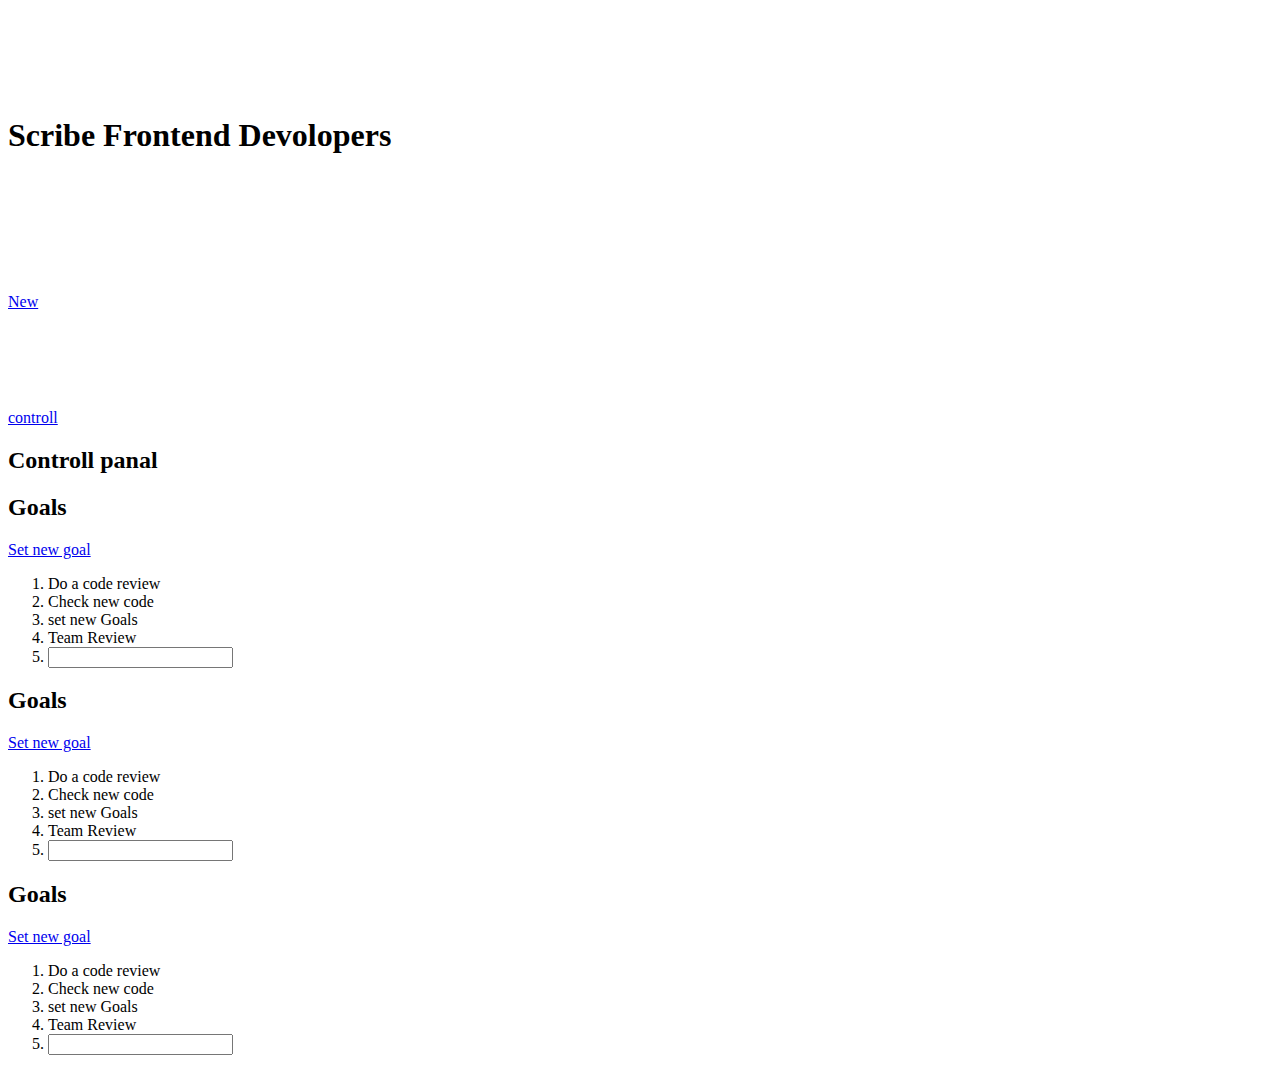
==== html/controlpanal.html @ 5d4705a0 "add controll panal anad domainneme suggstion" ====
<!DOCTYPE html>
<html lang="en">
<head>
    <meta charset="utf-8">
    <meta http-equiv="X-UA-Compatible" content="IE=edge">
    <meta name="viewport" content="width=device-width, initial-scale=1">
    <!-- The above 3 meta tags *must* come first in the head; any other head content must come *after* these tags -->
    <meta name="description" content="">
    <meta name="author" content="">
    <link rel="icon" href="../../favicon.ico">

    <title>Starter Template for Bootstrap</title>

    <!-- Bootstrap core CSS -->
    <link href="css/bootstrap.css" rel="stylesheet">

    <!-- Custom styles for this template -->
    <link href="starter-template.css" rel="stylesheet">


    <!-- Bootstrap core JavaScript
    ================================================== -->
    <!-- Placed at the end of the document so the pages load faster -->
    <script src="js/jquery.min.js"></script>
    <script src="js/bootstrap.min.js"></script>
    <script src="js/moment.min.js"></script>
    <script src="js/main.js"></script>
    <script src="js/autosize.min.js"></script>

    <!-- HTML5 shim and Respond.js for IE8 support of HTML5 elements and media queries -->
    <!--[if lt IE 9]>
    <script src="https://oss.maxcdn.com/html5shiv/3.7.2/html5shiv.min.js"></script>
    <script src="https://oss.maxcdn.com/respond/1.4.2/respond.min.js"></script>
    <![endif]-->
</head>

<body>

<section class="main-block">
    <div class="row">
        <div class="col-xs-2">
            <a class="logo icon-btn active">
                <svg version="1.1" xmlns="http://www.w3.org/2000/svg" xmlns:xlink="http://www.w3.org/1999/xlink" x="0px" y="0px" width="32px" height="84px" viewBox="0 0 32 84" enable-background="new 0 0 32 84" xml:space="preserve">
                    <g>
                        <path fill="none" stroke-linecap="round" stroke-linejoin="round" stroke-miterlimit="10" d="M20.771,41.713c0,0,10.402,7.326,10.402,13.555c0,7.539-13.969,28.232-13.969,28.232h-2.41c0,0-13.969-20.693-13.969-28.232c0-6.229,10.361-13.711,10.361-13.711"/>
                        <path fill="none" stroke-linecap="round" stroke-linejoin="round" stroke-miterlimit="10" d="M28.623,19.995c0,2.9-1.141,5.188-2.888,6.573L22.602,36.5H9.678l-3.166-9.907C4.604,25.097,3.377,23.5,3.377,19.5h4.21c0.081,5,4.847,6.009,9.138,6.009c4.499,0,7.685-1.691,7.685-4.658c0-2.471-2.03-3.526-5.289-4.06l-6.444-1.042c-3.382-0.533-8.425-1.832-8.425-7.119c0-4.945,4.093-7.953,11.365-7.953C21.306,0.677,27.303,2.5,27.7,9.5h-4.212c-0.354-2-1.63-5.326-8.428-5.326c-3.103,0-6.592,1.103-6.592,4.298c0,1.674,1.149,2.929,4.641,3.501l6.964,1.101C22.304,13.454,28.623,14.444,28.623,19.995z"/>
                        <path fill="none" stroke-linecap="round" stroke-linejoin="round" stroke-miterlimit="10" d="M20.5,36.5v5.057c-1-0.43-3.125-0.659-4.718-0.659c-1.434,0-3.282,0.188-4.282,0.538V36.5H20.5z"/>
                        <path fill="none" stroke-linecap="round" stroke-linejoin="round" stroke-miterlimit="10" d="M20.106,57.213c0,0.777-2.525,2.423-3.199,6.787C15.695,71.841,16,83,16,83s0.305-11.159-0.907-19c-0.674-4.364-3.2-6.009-3.2-6.787c0-2.174,1.848-3.93,4.106-3.93S20.106,55.039,20.106,57.213z"/>
                    </g>
                </svg>
            </a>

        </div>
        <div class="col-xs-10">
            <div class="title-n-search">
                <h1 class="main-title">Scribe Frontend Devolopers</h1>
                <div class="main-top-icons text-right">
                    <div><a href="#" id="scribe-search" class="scribe-search icon-btn pull-right">
                        <svg version="1.1" xmlns="http://www.w3.org/2000/svg" xmlns:xlink="http://www.w3.org/1999/xlink" x="0px" y="0px" width="31px" height="30.999px" viewBox="0 0 31 30.999" enable-background="new 0 0 31 30.999" xml:space="preserve">
                            <g>
                                <path fill="none" stroke-miterlimit="10" d="M10.184,0.5c5.334,0,9.669,4.33,9.669,9.678c0,5.34-4.335,9.676-9.669,9.676c-5.353,0-9.684-4.336-9.684-9.676C0.5,4.83,4.831,0.5,10.184,0.5z"/>
                                <path fill="none" stroke-miterlimit="10" d="M30.074,30.074c-0.566,0.566-1.485,0.566-2.053,0l-8.208-8.207c-0.575-0.574-0.575-1.49,0-2.053l0,0c0.565-0.574,1.478-0.574,2.054,0l8.207,8.207C30.642,28.588,30.642,29.51,30.074,30.074L30.074,30.074z"/>
                                <line fill="none" stroke-miterlimit="10" x1="19.813" y1="19.814" x2="17.438" y2="17.438"/>
                            </g>
                        </svg>
                    </a></div>
                </div>
            </div>
        </div>
    </div>
</section>


<section class="main-block">
    <div class="row">
        <div class="col-lg-2 col-sm-12 text-center">

            <div class="today-date-time-wrap text-center">
                <div id="today-date-text"></div>
                <div id="today-date-number"></div>
                <div id="today-month"></div>
                <div id="today-time"></div>
            </div>

            <div class="new-scribe">
                <a href="#" id="new-scribe-btn" class="icon-btn">
                    <svg version="1.1" xmlns="http://www.w3.org/2000/svg" xmlns:xlink="http://www.w3.org/1999/xlink" x="0px" y="0px" width="48px" height="61.984px" viewBox="0 0 48 61.984" enable-background="new 0 0 48 61.984" xml:space="preserve">
                        <g>
                            <path fill="none" stroke-miterlimit="10" d="M27,59.484H2.255c-1.058,0-1.755-0.673-1.755-1.71V3.202c0-1.039,0.708-1.718,1.755-1.718H29"/>
                            <line fill="none" stroke-miterlimit="10" x1="43.5" y1="17.984" x2="43.5" y2="41.984"/>
                            <path fill="none" stroke-miterlimit="10" d="M28.5,15.903c0,1.041,.94,2.581,1.98,2.581h13.173L28.5,1.321V15.903z"/>
                            <line fill="none" stroke-miterlimit="10" x1="10" y1="25.484" x2="34" y2="25.484"/>
                            <line fill="none" stroke-miterlimit="10" x1="10" y1="33.484" x2="29" y2="33.484"/>
                            <line fill="none" stroke-miterlimit="10" x1="10" y1="18.484" x2="21" y2="18.484"/>
                            <line fill="none" stroke-miterlimit="10" x1="10" y1="40.484" x2="29" y2="40.484"/>
                            <line fill="none" stroke-miterlimit="10" x1="10" y1="48.484" x2="14" y2="48.484"/>
                            <line fill="none" stroke-miterlimit="10" x1="35.5" y1="35.984" x2="35.5" y2="61.984"/>
                            <line fill="none" stroke-miterlimit="10" x1="22" y1="49.484" x2="48" y2="49.484"/>
                        </g>
                    </svg>
                    <p>New</p>
                </a>
            </div>

            <div class="scribe-control">
                <a href="#" id="scribe-control-btn" class="icon-btn">
                    <svg version="1.1" xmlns="http://www.w3.org/2000/svg" xmlns:xlink="http://www.w3.org/1999/xlink" x="0px" y="0px" width="62px" height="62px" viewBox="-0.5 -0.5 62 62" enable-background="new -0.5 -0.5 62 62" xml:space="preserve">
                      <g>
                        <path fill="none" stroke-miterlimit="10" d="M51.021,33.359h8.072v-8.578h-8.072c-0.499-1.906-1.372-3.968-2.502-5.812l5.719-5.582l-7.033-6.97L41.4,12.157c-1.844-1.125-5.183-2.245-6.136-2.462V1.906h-9.531v7.79c-1.906,0.277-4.297,1.371-6.135,2.492l-5.761-5.707l-7.052,7.033l5.708,5.458c-1.131,1.842-2.226,4.855-2.517,5.809H1.906v8.578h8.071c0.396,2.859,1.375,6.1,2.505,7.943l-5.721,5.662l7.034,7.01l5.801-5.723c1.842,1.125,5.185,1.965,6.138,2.486v8.355h9.531V50.74c0.953-0.521,4.297-1.373,6.137-2.496l5.764,5.707l7.051-7.031l-5.707-5.617C49.639,39.459,50.506,38.125,51.021,33.359z"/>
                        <path fill="none" stroke-miterlimit="10" d="M41.354,30.5c0,5.992-4.855,10.846-10.853,10.846c-5.999,0-10.854-4.854-10.854-10.846c0-5.99,4.855-10.846,10.854-10.846C36.498,19.654,41.354,24.51,41.354,30.5z"/>
                      </g>
                    </svg>
                    <p>controll</p>
                </a>
            </div>
        </div>
        <div class="col-lg-10 col-sm-12">
            <section class="main-content control-panel">
                <header class="title clearfix">
                    <h2>Controll panal</h2>
                </header>
                        <article class="center-section">
                            <div class="row">
                                <div class="col-xs-12 col-md-8 col-md-offset-2">
                                        <header class="title clearfix">
                                        <h2>Goals</h2>
                                        <div class="action text-right"><a href="#">Set new goal</a></div>
                                    </header>
                                    <div class="">
                                        <ol id="goalsList">
                                            <li class="goal">Do a code review</li><li class="goal">Check new code</li><li class="goal">set new Goals</li><li class="goal">Team Review</li>
                                            <li><input type="text" id="getGoals" class="inputboxline"></li>
                                        </ol>
                                    </div>
                                </div>
                            </div>
                        </article>

                <article class="center-section">
                    <div class="row">
                        <div class="col-xs-12 col-md-8 col-md-offset-2">
                            <header class="title clearfix">
                                <h2>Goals</h2>
                                <div class="action text-right"><a href="#">Set new goal</a></div>
                            </header>
                            <div class="">
                                <ol id="goalsList">
                                    <li class="goal">Do a code review</li><li class="goal">Check new code</li><li class="goal">set new Goals</li><li class="goal">Team Review</li>
                                    <li><input type="text" id="getGoals" class="inputboxline"></li>
                                </ol>
                            </div>
                        </div>
                    </div>
                </article>

                <article class="center-section">
                    <div class="row">
                        <div class="col-xs-12 col-md-8 col-md-offset-2">
                            <header class="title clearfix">
                                <h2>Goals</h2>
                                <div class="action text-right"><a href="#">Set new goal</a></div>
                            </header>
                            <div class="">
                                <ol id="goalsList">
                                    <li class="goal">Do a code review</li><li class="goal">Check new code</li><li class="goal">set new Goals</li><li class="goal">Team Review</li>
                                    <li><input type="text" id="getGoals" class="inputboxline"></li>
                                </ol>
                            </div>
                        </div>
                    </div>
                </article>



                    </div>
                </div>
            </section>
        </div>
    </div>
</section>


</body>
</html>
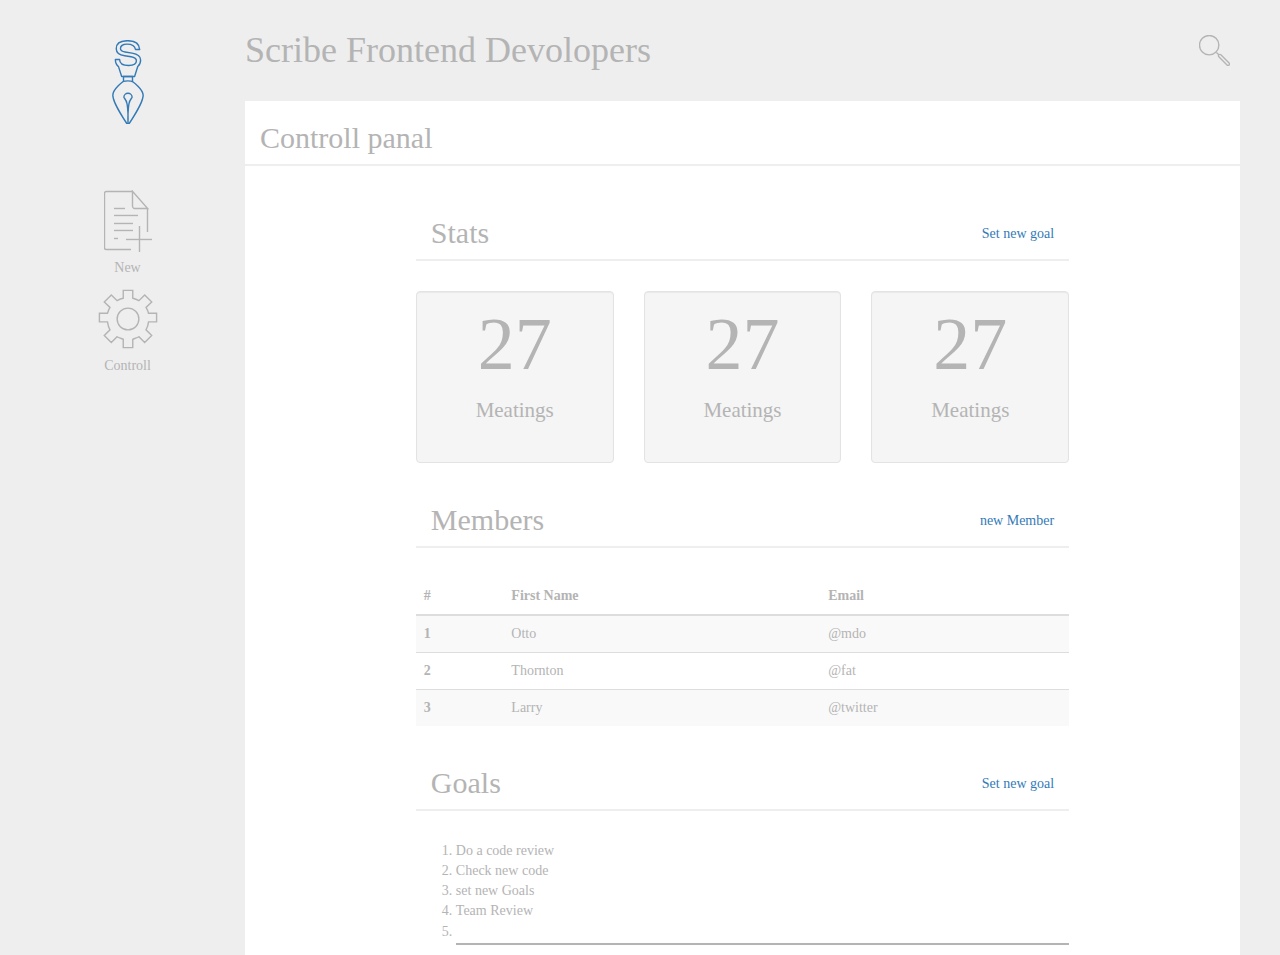
==== commit 9361cdfe: "some changers" ====
--- a/html/controlpanal.html
+++ b/html/controlpanal.html
@@ -120,22 +120,77 @@
                 <header class="title clearfix">
                     <h2>Controll panal</h2>
                 </header>
-                        <article class="center-section">
+                        <article class="center-section stats">
                             <div class="row">
                                 <div class="col-xs-12 col-md-8 col-md-offset-2">
                                         <header class="title clearfix">
-                                        <h2>Goals</h2>
+                                        <h2>Stats</h2>
                                         <div class="action text-right"><a href="#">Set new goal</a></div>
                                     </header>
-                                    <div class="">
-                                        <ol id="goalsList">
-                                            <li class="goal">Do a code review</li><li class="goal">Check new code</li><li class="goal">set new Goals</li><li class="goal">Team Review</li>
-                                            <li><input type="text" id="getGoals" class="inputboxline"></li>
-                                        </ol>
+                                    <div class="row text-center">
+                                        <div class="col-xs-4">
+                                            <div class="well ">
+                                                <div class="number">27</div>
+                                                <div class="text">Meatings</div>
+                                            </div>
+                                        </div>
+
+                                        <div class="col-xs-4">
+                                            <div class="well ">
+                                                <div class="number">27</div>
+                                                <div class="text">Meatings</div>
+                                            </div>
+                                        </div>
+
+                                        <div class="col-xs-4">
+                                            <div class="well ">
+                                                <div class="number">27</div>
+                                                <div class="text">Meatings</div>
+                                            </div>
+                                        </div>
                                     </div>
                                 </div>
                             </div>
                         </article>
+
+                <article class="center-section">
+                    <div class="row">
+                        <div class="col-xs-12 col-md-8 col-md-offset-2">
+                            <header class="title clearfix">
+                                <h2>Members</h2>
+                                <div class="action text-right"><a href="#">new Member</a></div>
+                            </header>
+                            <div class="">
+                                <table class="table table-striped">
+                                    <thead>
+                                    <tr>
+                                        <th>#</th>
+                                        <th>First Name</th>
+                                        <th>Email</th>
+                                    </tr>
+                                    </thead>
+                                    <tbody>
+                                    <tr>
+                                        <th scope="row">1</th>
+                                        <td>Otto</td>
+                                        <td>@mdo</td>
+                                    </tr>
+                                    <tr>
+                                        <th scope="row">2</th>
+                                        <td>Thornton</td>
+                                        <td>@fat</td>
+                                    </tr>
+                                    <tr>
+                                        <th scope="row">3</th>
+                                        <td>Larry</td>
+                                        <td>@twitter</td>
+                                    </tr>
+                                    </tbody>
+                                </table>
+                            </div>
+                        </div>
+                    </div>
+                </article>
 
                 <article class="center-section">
                     <div class="row">
@@ -154,23 +209,6 @@
                     </div>
                 </article>
 
-                <article class="center-section">
-                    <div class="row">
-                        <div class="col-xs-12 col-md-8 col-md-offset-2">
-                            <header class="title clearfix">
-                                <h2>Goals</h2>
-                                <div class="action text-right"><a href="#">Set new goal</a></div>
-                            </header>
-                            <div class="">
-                                <ol id="goalsList">
-                                    <li class="goal">Do a code review</li><li class="goal">Check new code</li><li class="goal">set new Goals</li><li class="goal">Team Review</li>
-                                    <li><input type="text" id="getGoals" class="inputboxline"></li>
-                                </ol>
-                            </div>
-                        </div>
-                    </div>
-                </article>
-
 
 
                     </div>
